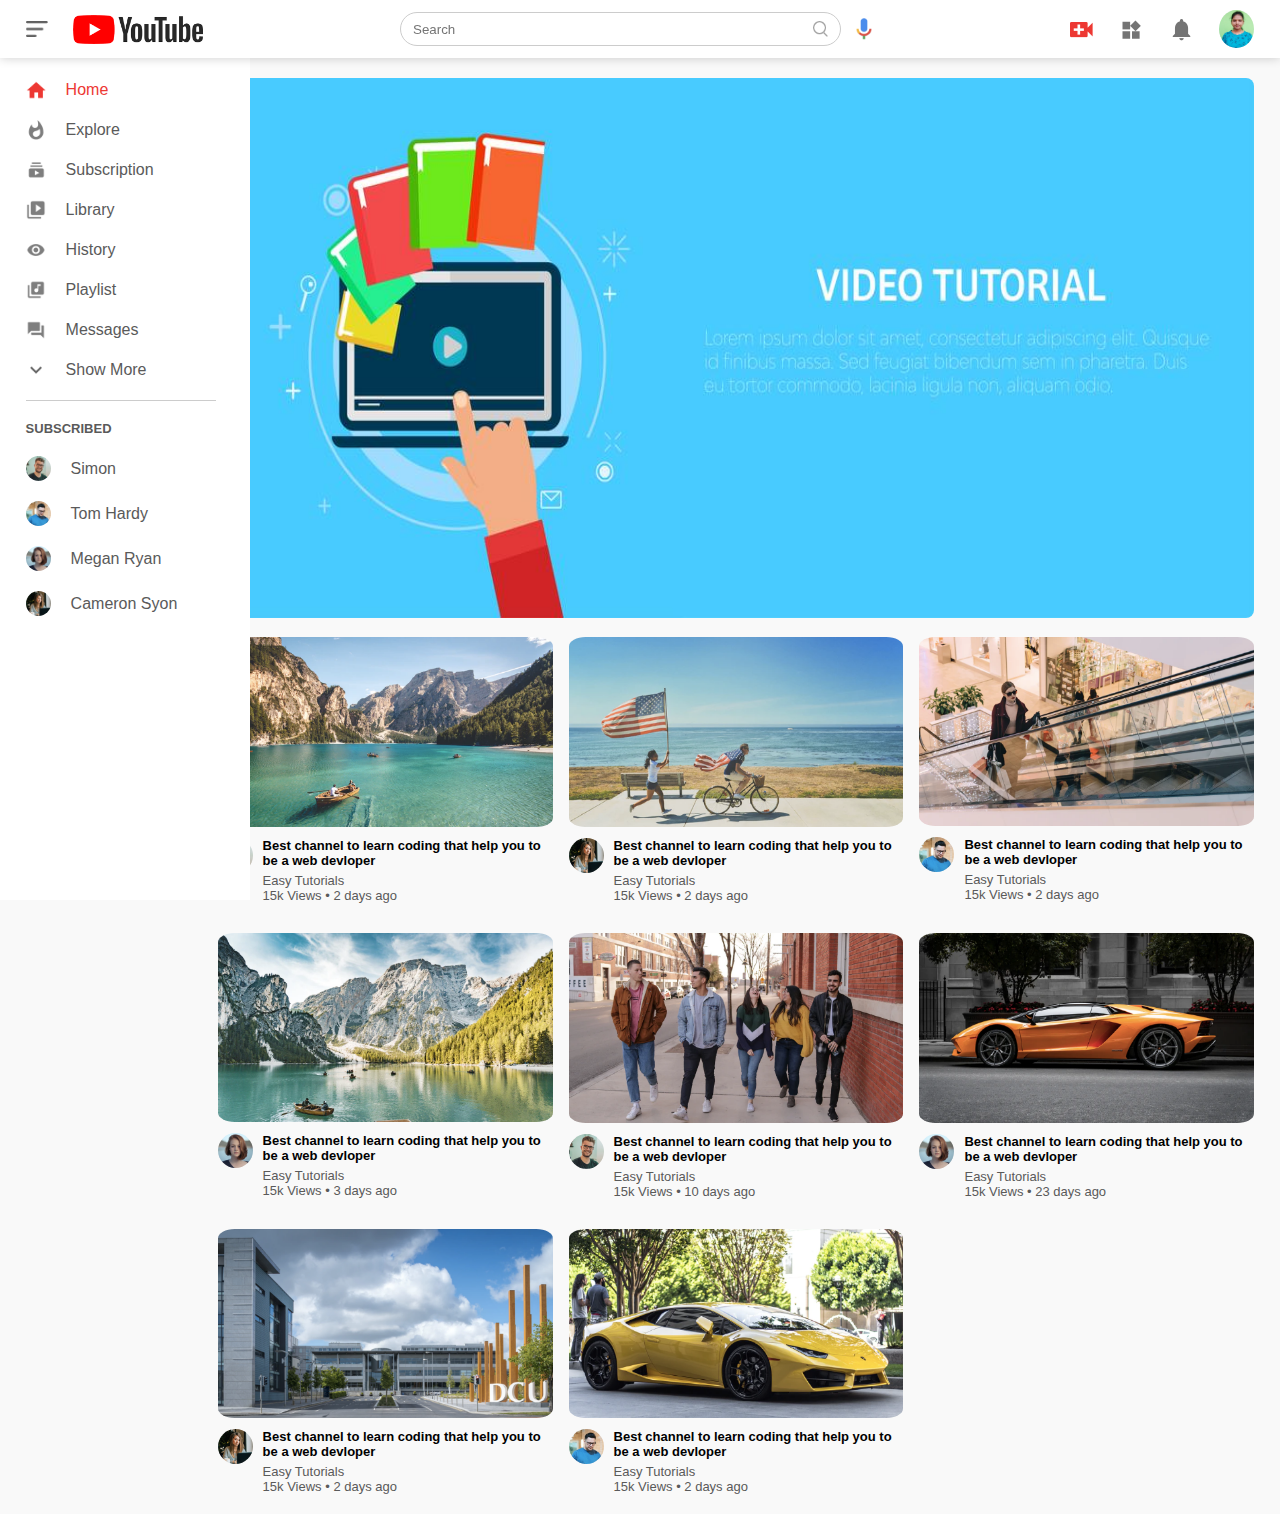
==== Task 3/index.html @ b05452a1 "completed task 3" ====
<!DOCTYPE html>
<html lang="en">
	<head>
		<meta charset="UTF-8" />
		<meta http-equiv="X-UA-Compatible" content="IE=edge" />
		<meta name="viewport" content="width=device-width, initial-scale=1.0" />
		<title>YouTube</title>
		<link rel="stylesheet" href="index.css" />
	</head>

	<body>
		<nav class="navbar">
			<div class="nav-left navbar">
				<img src="images/menu.png" class="menu-icon" alt="" />
				<img src="images/logo.png" class="logo" />
			</div>

			<div class="nav-middle navbar">
				<div class="search-box navbar">
					<input type="text" placeholder="Search" />
					<img src="images/search.png" alt="" />
				</div>
				<img src="images/voice-search.png" class="mic-icon" />
			</div>
			<div class="nav-right navbar">
				<img src="images/upload.png" alt="" />
				<img src="images/more.png" alt="" />
				<img src="images/notification.png" alt="" />
				<img src="images/Anjali.jpeg" class="user-icon" alt="" />
			</div>
		</nav>

		<!--***************** Side bar ***************** -->

		<div class="sidebar">
			<div class="shortcut-links">
				<a href=""
					><img src="images/home.png" alt="" />
					<p>Home</p>
				</a>
				<a href=""
					><img src="images/explore.png" alt="" />
					<p>Explore</p>
				</a>
				<a href=""
					><img src="images/subscriprion.png" alt="" />
					<p>Subscription</p>
				</a>
				<a href=""
					><img src="images/library.png" alt="" />
					<p>Library</p>
				</a>
				<a href=""
					><img src="images/history.png" alt="" />
					<p>History</p>
				</a>
				<a href=""
					><img src="images/playlist.png" alt="" />
					<p>Playlist</p>
				</a>
				<a href=""
					><img src="images/messages.png" alt="" />
					<p>Messages</p>
				</a>
				<a href=""
					><img src="images/show-more.png" alt="" />
					<p>Show More</p>
				</a>
				<hr />
			</div>

			<div class="subscribed-list">
				<h3>SUBSCRIBED</h3>
				<a href=""
					><img src="images/simon.png" alt="" />
					<p>Simon</p>
				</a>
				<a href=""
					><img src="images/tom.png" alt="" />
					<p>Tom Hardy</p>
				</a>
				<a href=""
					><img src="images/megan.png" alt="" />
					<p>Megan Ryan</p>
				</a>
				<a href=""
					><img src="images/cameron.png" alt="" />
					<p>Cameron Syon</p>
				</a>
			</div>
		</div>

		<!-- **************** main ****************** -->
		<div class="container">
			<div class="banner">
				<img src="images/banner.jpg" alt="" />
			</div>
			<div class="list-container">
				<div class="vid-list">
					<a href="playvideo.html"
						><img
							src="images/thumbnail1.png"
							class="thumbnail"
							alt=""
					/></a>

					<div class="navbar">
						<img src="images/simon.png" alt="" />
						<div class="vid-info">
							<a href="playvideo.html"
								>Best channel to learn coding that help you to
								be a web devloper</a
							>
							<p>Easy Tutorials</p>
							<p>15k Views &bull; 2 days ago</p>
						</div>
					</div>
				</div>
				<div class="vid-list">
					<a href=""
						><img
							src="images/thumbnail2.png"
							class="thumbnail"
							alt=""
					/></a>

					<div class="navbar">
						<img src="images/cameron.png" alt="" />
						<div class="vid-info">
							<a href=""
								>Best channel to learn coding that help you to
								be a web devloper</a
							>
							<p>Easy Tutorials</p>
							<p>15k Views &bull; 2 days ago</p>
						</div>
					</div>
				</div>
				<div class="vid-list">
					<a href=""
						><img
							src="images/thumbnail3.png"
							class="thumbnail"
							alt=""
					/></a>

					<div class="navbar">
						<img src="images/tom.png" alt="" />
						<div class="vid-info">
							<a href=""
								>Best channel to learn coding that help you to
								be a web devloper</a
							>
							<p>Easy Tutorials</p>
							<p>15k Views &bull; 2 days ago</p>
						</div>
					</div>
				</div>
				<div class="vid-list">
					<a href=""
						><img
							src="images/thumbnail4.png"
							class="thumbnail"
							alt=""
					/></a>

					<div class="navbar">
						<img src="images/megan.png" alt="" />
						<div class="vid-info">
							<a href=""
								>Best channel to learn coding that help you to
								be a web devloper</a
							>
							<p>Easy Tutorials</p>
							<p>15k Views &bull; 3 days ago</p>
						</div>
					</div>
				</div>
				<div class="vid-list">
					<a href=""
						><img
							src="images/thumbnail5.png"
							class="thumbnail"
							alt=""
					/></a>

					<div class="navbar">
						<img src="images/simon.png" alt="" />
						<div class="vid-info">
							<a href=""
								>Best channel to learn coding that help you to
								be a web devloper</a
							>
							<p>Easy Tutorials</p>
							<p>15k Views &bull; 10 days ago</p>
						</div>
					</div>
				</div>
				<div class="vid-list">
					<a href=""
						><img
							src="images/thumbnail6.png"
							class="thumbnail"
							alt=""
					/></a>

					<div class="navbar">
						<img src="images/megan.png" alt="" />
						<div class="vid-info">
							<a href=""
								>Best channel to learn coding that help you to
								be a web devloper</a
							>
							<p>Easy Tutorials</p>
							<p>15k Views &bull; 23 days ago</p>
						</div>
					</div>
				</div>
				<div class="vid-list">
					<a href=""
						><img
							src="images/thumbnail7.png"
							class="thumbnail"
							alt=""
					/></a>

					<div class="navbar">
						<img src="images/cameron.png" alt="" />
						<div class="vid-info">
							<a href=""
								>Best channel to learn coding that help you to
								be a web devloper</a
							>
							<p>Easy Tutorials</p>
							<p>15k Views &bull; 2 days ago</p>
						</div>
					</div>
				</div>
				<div class="vid-list">
					<a href=""
						><img
							src="images/thumbnail8.png"
							class="thumbnail"
							alt=""
					/></a>

					<div class="navbar">
						<img src="images/tom.png" alt="" />
						<div class="vid-info">
							<a href=""
								>Best channel to learn coding that help you to
								be a web devloper</a
							>
							<p>Easy Tutorials</p>
							<p>15k Views &bull; 2 days ago</p>
						</div>
					</div>
				</div>
			</div>
		</div>

		<script src="index.js"></script>
	</body>
</html>
---- Task 3/index.css ----
* {
	margin: 0;
	padding: 0;
	font-family: 'poppins', sans-serif;
	box-sizing: border-box;
}

a {
	text-decoration: none;
	color: #5a5a5a;
}

img {
	cursor: pointer;
}

.navbar {
	display: flex;
	align-items: center;
}

nav {
	padding: 10px 2%;
	justify-content: space-between;
	box-shadow: 0 0 10px rgba(0, 0, 0, 0.2);
	background: #fff;
	position: sticky;
	top: 0;
	z-index: 10;
}

/* ********* nav-right section ****************  */
.nav-right img {
	width: 25px;
	margin-right: 25px;
}

.nav-right .user-icon {
	width: 35px;
	border-radius: 50%;
	margin-right: 0;
}

/* ********* nav-left section ****************  */
.nav-left .menu-icon {
	width: 22px;
	margin-right: 25px;
}

.nav-left .logo {
	width: 130px;
}

/* ********* nav-middle section ****************  */

.nav-middle .mic-icon {
	width: 16px;
}

.nav-middle .search-box {
	border: 1px solid #ccc;
	margin-right: 15px;
	padding: 8px 12px;
	border-radius: 25px;
}

.nav-middle .search-box input {
	width: 400px;
	border: 0;
	outline: 0;
	background: transparent;
}

.nav-middle .search-box img {
	width: 15px;
}

/* **************** Side bar ***************** */

.sidebar {
	background: #fff;
	width: 250px;
	height: 100vh;
	position: fixed;
	top: 0;
	padding-left: 2%;
	padding-top: 80px;
}

.shortcut-links a img {
	width: 20px;
	margin-right: 20px;
}

.shortcut-links a {
	display: flex;
	align-items: center;
	margin-bottom: 20px;
	width: fit-content;
	flex-wrap: wrap;
}

.shortcut-links a:first-child {
	color: #ed3833;
}

.sidebar hr {
	border: 0;
	height: 1px;
	background: #ccc;
	width: 85%;
}

.subscribed-list h3 {
	font-size: 13px;
	margin: 20px 0;
	color: #5a5a5a;
}

.subscribed-list a {
	display: flex;
	align-items: center;
	margin-bottom: 20px;
	width: fit-content;
	flex-wrap: wrap;
}

.subscribed-list a img {
	width: 25px;
	border-radius: 50%;
	margin-right: 20px;
}

.small-sidebar {
	width: 5%;
}

.small-sidebar a p {
	display: none;
}

.small-sidebar h3 {
	display: none;
}

.small-sidebar hr {
	width: 50%;
	margin-bottom: 25px;
}

/*  ******************   main   ************************ */

.container {
	background-color: #f9f9f9;
	padding: 20px 2% 20px 17%;
}

.large-container {
	padding-left: 7%;
}

.banner {
	width: 100%;
}

.banner img {
	width: 100%;
	height: 60vh;
	border-radius: 8px;
}

.list-container {
	display: grid;
	grid-template-columns: repeat(auto-fit, minmax(250px, 1fr));
	grid-row-gap: 30px;
	grid-column-gap: 16px;
	margin-top: 15px;
}

.vid-list .thumbnail {
	width: 100%;
	border-radius: 5%;
}

.vid-list .navbar {
	align-items: flex-start;
	margin-top: 7px;
}

.vid-list .navbar img {
	width: 35px;
	margin-right: 10px;
	border-radius: 50%;
}

.vid-info {
	color: #5a5a5a;
	font-size: 13px;
}

.vid-info a {
	color: #000;
	font-weight: 600;
	display: block;
	margin-bottom: 5px;
}

/* *********  media query ******* */

@media (max-width: 900px) {
	/* .menu-icon {
        display: none;
    }

    .sidebar {
        display: none;
    } */

	.container,
	.large-container {
		padding-left: 5%;
		padding-right: 5%;
	}

	.nav-right img {
		display: none;
	}

	.nav-right .user-icon {
		display: block;
		width: 30px;
	}

	.nav-middle .search-box input {
		width: 100px;
	}

	.logo {
		width: 30px;
		height: 25px;
	}

	.banner img {
		height: 30vh;
	}
}

/* ******************  playvideo css ****************** */

.play-container {
	padding-left: 2%;
}

.row {
	display: flex;
	justify-content: space-between;
	flex-wrap: wrap;
}

.play-video {
	flex-basis: 69%;
}

.right-sidebar {
	flex-basis: 30%;
}

.play-video video {
	width: 100%;
}

.side-video-list {
	display: flex;
	justify-content: space-between;
	margin-bottom: 8px;
}

.side-video-list img {
	width: 100%;
	border-radius: 5%;
}

.side-video-list .small-thumbnail {
	flex-basis: 49%;
}

.side-video-list .vid-info {
	flex-basis: 49%;
}

/* ************** left side-bar **************** */
.play-video .tags a {
	color: #0000ff;
	font-size: 13px;
}

.play-video h3 {
	font-size: 23px;
	font-weight: 600;
}

.play-video .play-vid-info {
	display: flex;
	align-items: center;
	justify-content: space-between;
	flex-wrap: wrap;
	margin-top: 10px;
	font-size: 14px;
	color: #5a5a5a;
}

.play-video .play-vid-info a img {
	width: 20px;
	margin-right: 8px;
}

.play-video .play-vid-info a {
	display: inline-flex;
	align-items: center;
	margin-left: 15px;
}

.play-video hr {
	border: 0;
	height: 1px;
	background: #ccc;
	margin: 10px 0;
}

.publisher {
	display: flex;
	align-items: center;
	margin-top: 20px;
}

.publisher div {
	flex: 1;
	line-height: 18px;
}

.publisher img {
	border-radius: 50%;
	width: 40px;
	margin-right: 15px;
}
.publisher div p {
	color: #000;
	font-weight: 600;
	font-size: 18px;
}
.publisher div span {
	font-size: 13px;
	color: #5a5a5a;
}
.publisher button {
	background: red;
	color: #fff;
	padding: 8px 30px;
	border-radius: 20px;
	border: 0;
	outline: 0;
	font-size: 20px;
}
.vid-description {
	padding-left: 55px;
	margin: 15px 0;
}
.vid-description p {
	font-size: 14px;
	margin-bottom: 5px;
	color: #5a5a5a;
}

.vid-description h4 {
	font-size: 14px;
	color: #5a5a5a;
	margin-top: 15px;
}

.add-comment {
	display: flex;
	align-items: center;
	margin: 30px 0;
}
.add-comment img {
	width: 35px;
	border-radius: 50%;
	margin-right: 15px;
}
.add-comment input {
	border: 0;
	outline: 0;
	border-bottom: 1px solid #ccc;
	width: 100%;
	padding-top: 10px;
	background: transparent;
}
.old-comment {
	display: flex;
	align-items: center;
	margin: 20px 0;
}
.old-comment img {
	width: 35px;
	border-radius: 50%;
	margin-right: 15px;
}
.old-comment h3 {
	font-size: 14px;
	margin-bottom: 2px;
}
.old-comment h3 span {
	font-size: 12px;
	color: #5a5a5a;
	font-weight: 500;
	margin-left: 8px;
}
.old-comment .comment-action {
	display: flex;
	align-items: center;
	margin: 8px 0;
	font-size: 14px;
}
.old-comment .comment-action img {
	border-radius: 0;
	width: 20px;
	margin-right: 5px;
}
.old-comment .comment-action span {
	margin-right: 20px;
	color: #5a5a5a;
}
.old-comment .comment-action a {
	color: #0000ff;
}

@media (max-width: 900px) {
	.play-video {
		flex-basis: 100%;
	}
	.right-sidebar {
		flex-basis: 100%;
	}
	.play-container {
		padding-left: 5%;
	}
	.vid-description {
		padding-left: 0;
	}
	.play-video .play-vid-info a {
		margin-left: 0;
		margin-right: 15px;
		margin-top: 15px;
	}
}
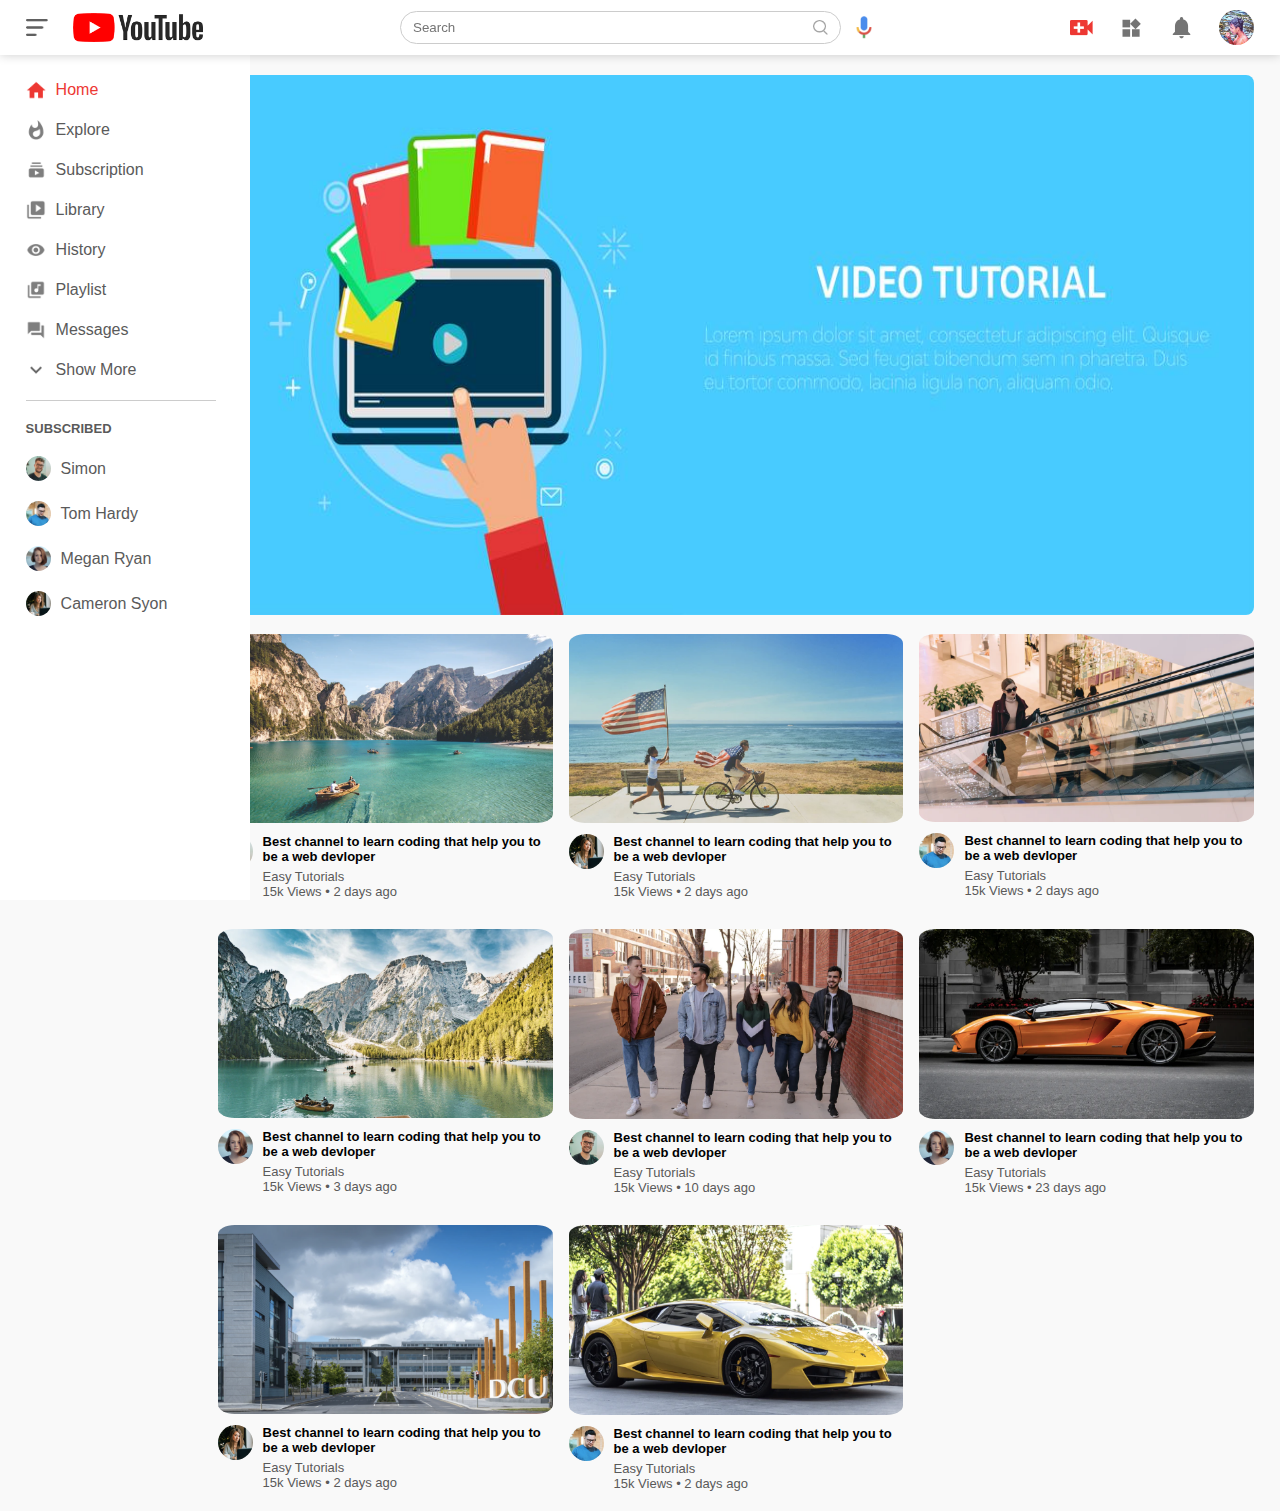
==== commit bd9e7a86: "submitted Task 3" ====
--- a/Task 3/index.html
+++ b/Task 3/index.html
@@ -26,7 +26,7 @@
 				<img src="images/upload.png" alt="" />
 				<img src="images/more.png" alt="" />
 				<img src="images/notification.png" alt="" />
-				<img src="images/Anjali.jpeg" class="user-icon" alt="" />
+				<img src="images/Sudarsh.jpg" class="user-icon" alt="" />
 			</div>
 		</nav>
 
--- a/Task 3/index.css
+++ b/Task 3/index.css
@@ -89,7 +89,6 @@
 
 .shortcut-links a img {
 	width: 20px;
-	margin-right: 20px;
 }
 
 .shortcut-links a {
@@ -98,6 +97,7 @@
 	margin-bottom: 20px;
 	width: fit-content;
 	flex-wrap: wrap;
+	gap: 10px;
 }
 
 .shortcut-links a:first-child {
@@ -120,19 +120,22 @@
 .subscribed-list a {
 	display: flex;
 	align-items: center;
-	margin-bottom: 20px;
+	margin: 20px 0px;
 	width: fit-content;
 	flex-wrap: wrap;
+	gap: 10px;
 }
 
 .subscribed-list a img {
 	width: 25px;
 	border-radius: 50%;
-	margin-right: 20px;
+	/* margin-right: 20px; */
 }
 
 .small-sidebar {
-	width: 5%;
+	/* width: 50px; */
+	width: fit-content;
+	padding: 80px 20px 0px 20px;
 }
 
 .small-sidebar a p {
@@ -208,13 +211,13 @@
 /* *********  media query ******* */
 
 @media (max-width: 900px) {
-	/* .menu-icon {
-        display: none;
-    }
-
-    .sidebar {
-        display: none;
-    } */
+	.menu-icon {
+		display: none;
+	}
+
+	.sidebar {
+		display: none;
+	}
 
 	.container,
 	.large-container {
